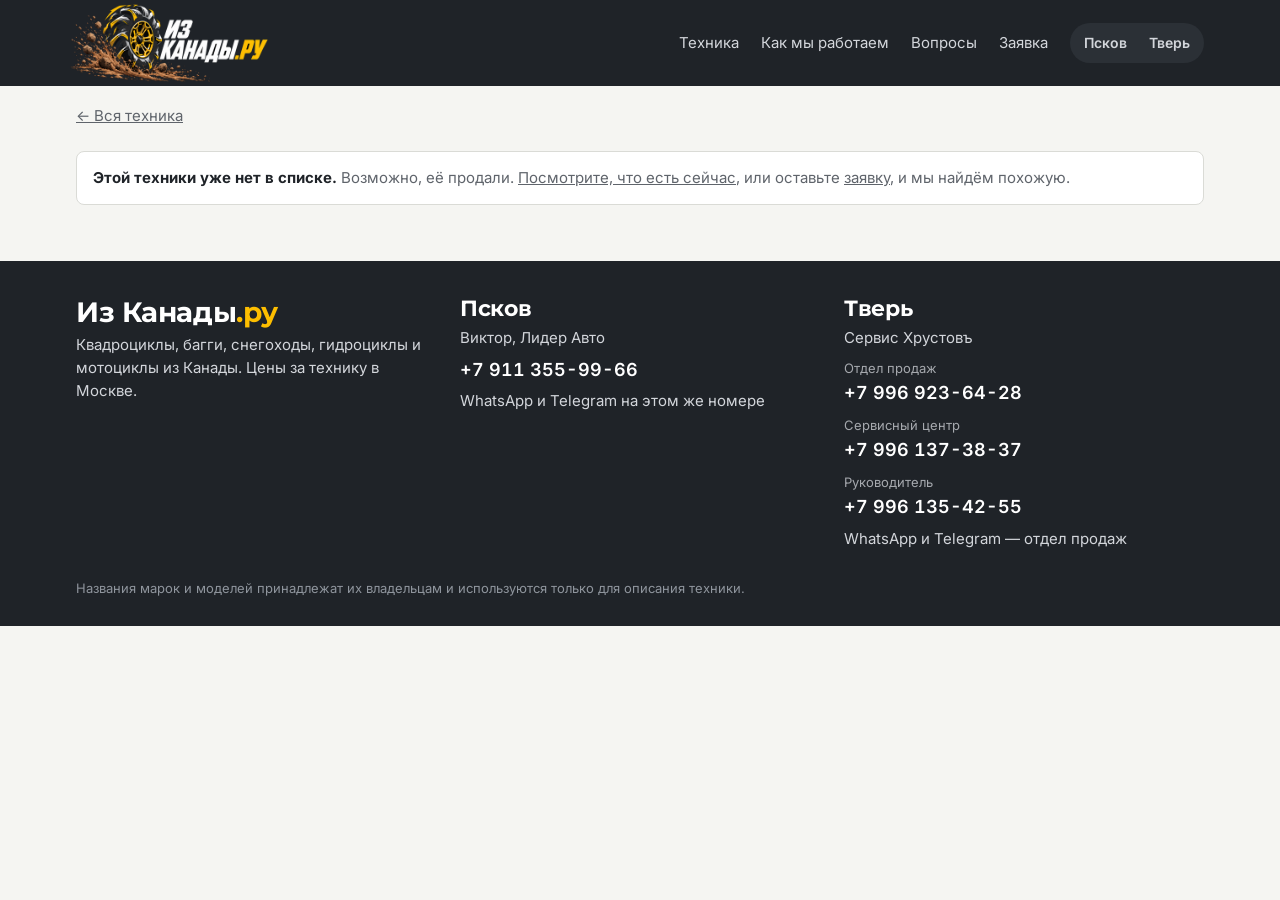
==== model/index.html @ ecad41b6 "Б/У: сверху марка, ниже модель и комплектация Co-Authored-By: Claude Opus 5.5 <noreply@anthropic.com" ====
<!doctype html>
<html lang="ru">
<head>
<meta charset="utf-8">
<meta name="viewport" content="width=device-width,initial-scale=1,viewport-fit=cover">
<meta name="robots" content="noindex">
<title>Техника из Канады</title>
<link rel="preconnect" href="https://fonts.googleapis.com">
<link rel="preconnect" href="https://fonts.gstatic.com" crossorigin>
<link rel="stylesheet" href="https://fonts.googleapis.com/css2?family=Montserrat:wght@600;700;800&family=Inter:wght@400;500;600;700&display=swap">
<base href="../">
<link rel="stylesheet" href="assets/site.css?v=20261122b">
<link rel="icon" href="img/favicon-64.png?v=1" type="image/png">
<link rel="apple-touch-icon" href="img/apple-touch-icon.png?v=1">
</head>
<body>
<header class="top">
  <div class="wrap">
    <a class="logo" href="./"><img class="logo-img" src="img/logo-header.png?v=1" alt="Из Канады.ру" width="157" height="60"></a>
    <nav class="topnav" aria-label="Разделы"><a href="./#catalog">Техника</a><a href="./#how">Как мы работаем</a><a href="./#faq">Вопросы</a><a href="./#request">Заявка</a></nav>
    <div id="cityToggle"></div>
  </div>
</header>

<main class="wrap">
  <div class="crumbs"><a href="./#catalog">← Вся техника</a></div>
  <div id="model"></div>
</main>

<footer>
  <div class="wrap">
    <div class="cols"><div><h3 data-sitename></h3><p>Квадроциклы, багги, снегоходы, гидроциклы и мотоциклы из Канады. Цены за технику в Москве.</p></div><div id="footSellers" style="display:contents"></div></div>
    <p class="small">Названия марок и моделей принадлежат их владельцам и используются только для описания техники.</p>
  </div>
</footer>
<div class="toast" id="toast" hidden></div>
<div class="sheet-bg" id="sheet" hidden></div>

<script src="data.js?v=20261119c"></script>
<script src="assets/site.js?v=20261122f"></script>
<script>
frame();
const id = new URLSearchParams(location.search).get("id");
const it = id && findModel(id);
const box = document.getElementById("model");
if (!it) {
  box.innerHTML = `<div class="note" style="margin:20px 0"><b>Этой техники уже нет в списке.</b> Возможно, её продали. <a href="./#catalog">Посмотрите, что есть сейчас</a>, или оставьте <a href="./#request">заявку</a>, и мы найдём похожую.</div>`;
} else {
  document.title = title(it) + " " + it.year + " — " + SITE.name;
  const g = groupOf(it), w = where(it), imgs = it.imgs || [];
  box.innerHTML = `<div class="model">
    <div>
      <div class="ph">${galleryHtml(it, true)}${pillsHtml(it)}${(!it.noQty && (it.qty > 1 || it.stage === "preorder" || it.stage === "offer")) ? `<span class="qty">${it.qty} шт.</span>` : ""}</div>
      ${imgs.length > 1 ? `<div class="thumbs" aria-label="Все фото">${imgs.map((src, i) => `<button type="button" data-th="${i}" aria-current="${i === 0}" aria-label="Фото ${i + 1}"><img src="${esc(src)}?v=43" alt="" loading="lazy"></button>`).join("")}</div>` : ""}
    </div>
    <div class="pane">
      <div><h1>${esc(title(it))}</h1><div class="meta" style="font-size:16px">${esc(yearStr(it))}, ${esc(it.color || "цвет уточняется")}</div></div>
      <div class="price">${priceHtml(it)}</div>
      <dl class="facts">
        <dt>Статус</dt><dd>${it.reserved ? "Забронировано" : esc(g.t) + (isFree(it) ? ", доступно" : "")}</dd>
        <dt>В Москве</dt><dd>${esc(eta(it))}</dd>
        ${w ? `<dt>Где смотреть</dt><dd>${esc(w)}</dd>` : ""}
        ${(!it.noQty && (it.qty > 1 || it.stage === "preorder" || it.stage === "offer")) ? `<dt>Доступно</dt><dd>${it.qty} шт.</dd>` : ""}
        ${(it.specs || []).map(s => { const p = s.split(":"); return p.length > 1 ? `<dt>${esc(p[0])}</dt><dd>${esc(p.slice(1).join(":").trim())}</dd>` : `<dt>Особенности</dt><dd>${esc(s)}</dd>`; }).join("")}
      </dl>
      <div class="actions"><button class="btn primary" type="button" id="ask">${askLabel(it)}</button><button class="btn" type="button" id="share">Скопировать ссылку</button></div>
      <div class="note"><b>Цена — за технику в Москве.</b> Доставку до вашего города посчитаем отдельно. ЭПСМ по желанию: <b>+${fmt(DATA.epsmRub || 166000)} ₽</b>. Рубли посчитаны по курсу ${rateStr()} ₽ за 1 $, точную сумму назовёт продавец в день оплаты.</div>
      <p class="updated">${esc(updatedLine())}</p>
    </div></div>${typeof descHtml === "function" ? descHtml(it) : ""}`;
  document.getElementById("ask").onclick = () => askAbout(it);
  document.getElementById("share").onclick = async () => {
    const url = location.origin + location.pathname + "?id=" + encodeURIComponent(it.ids[0]) + (new URLSearchParams(location.search).get("city") ? "&city=" + encodeURIComponent(new URLSearchParams(location.search).get("city")) : "");
    if (await copyText(url)) { toast("Ссылка скопирована"); return; }
    if (navigator.share) { try { await navigator.share({title: title(it), url}); return; } catch (e) { if (e && e.name === "AbortError") return; } }
    prompt("Скопируйте ссылку:", url);
  };
  box.addEventListener("click", e => { const b = e.target.closest("[data-th]"); if (!b) return; const gal = box.querySelector(".gal"); gal.scrollTo({left: gal.clientWidth * Number(b.dataset.th), behavior: "smooth"}); });
}
</script>
</body>
</html>
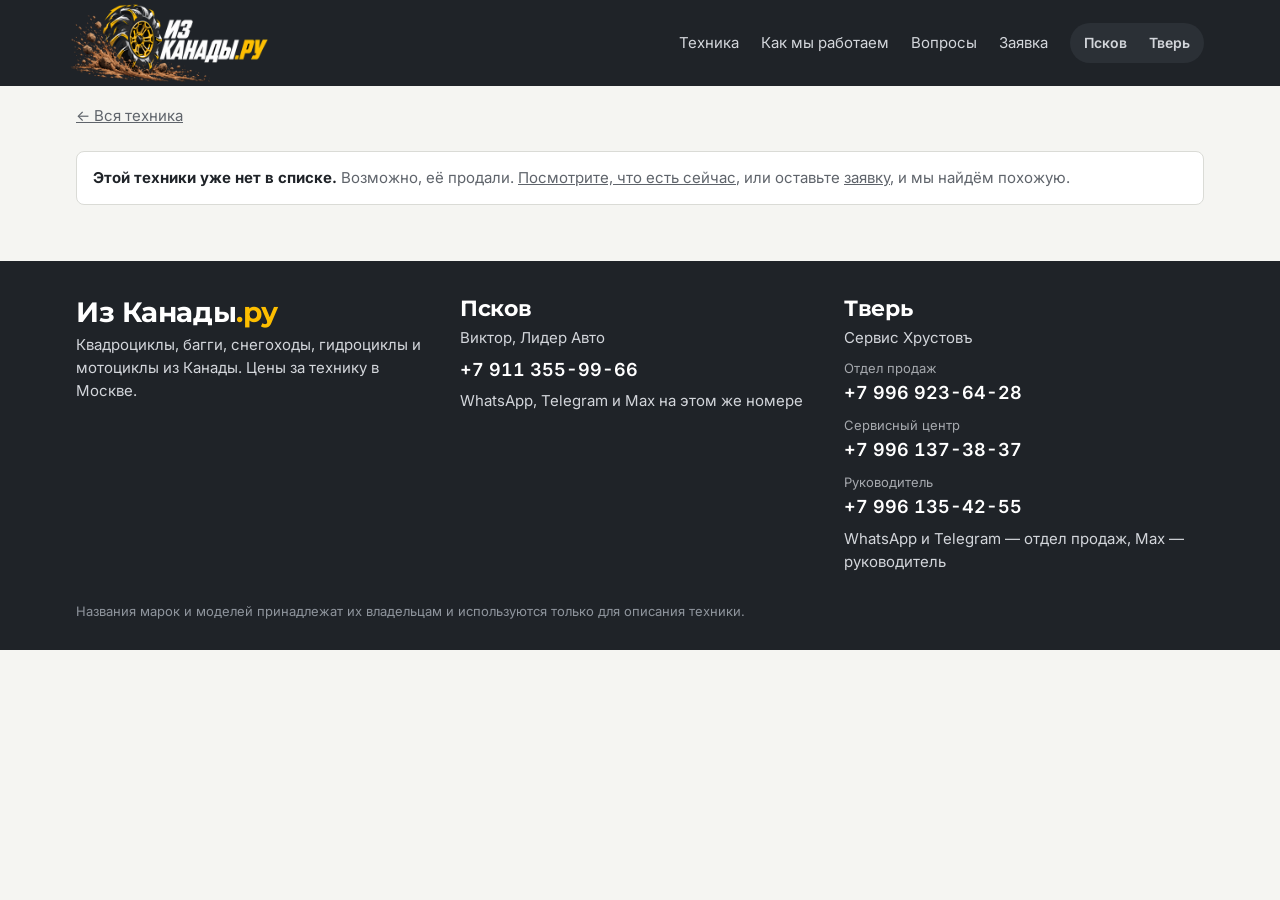
==== commit d8368ae3: "Юридический подвал, политика и согласие на ПД, галочка согласия, блок обещаний, Max для Пскова и Тве" ====
--- a/model/index.html
+++ b/model/index.html
@@ -9,7 +9,7 @@
 <link rel="preconnect" href="https://fonts.gstatic.com" crossorigin>
 <link rel="stylesheet" href="https://fonts.googleapis.com/css2?family=Montserrat:wght@600;700;800&family=Inter:wght@400;500;600;700&display=swap">
 <base href="../">
-<link rel="stylesheet" href="assets/site.css?v=20261122b">
+<link rel="stylesheet" href="assets/site.css?v=20261122d">
 <link rel="icon" href="img/favicon-64.png?v=1" type="image/png">
 <link rel="apple-touch-icon" href="img/apple-touch-icon.png?v=1">
 </head>
@@ -37,7 +37,7 @@
 <div class="sheet-bg" id="sheet" hidden></div>
 
 <script src="data.js?v=20261119c"></script>
-<script src="assets/site.js?v=20261122f"></script>
+<script src="assets/site.js?v=20261122g"></script>
 <script>
 frame();
 const id = new URLSearchParams(location.search).get("id");
